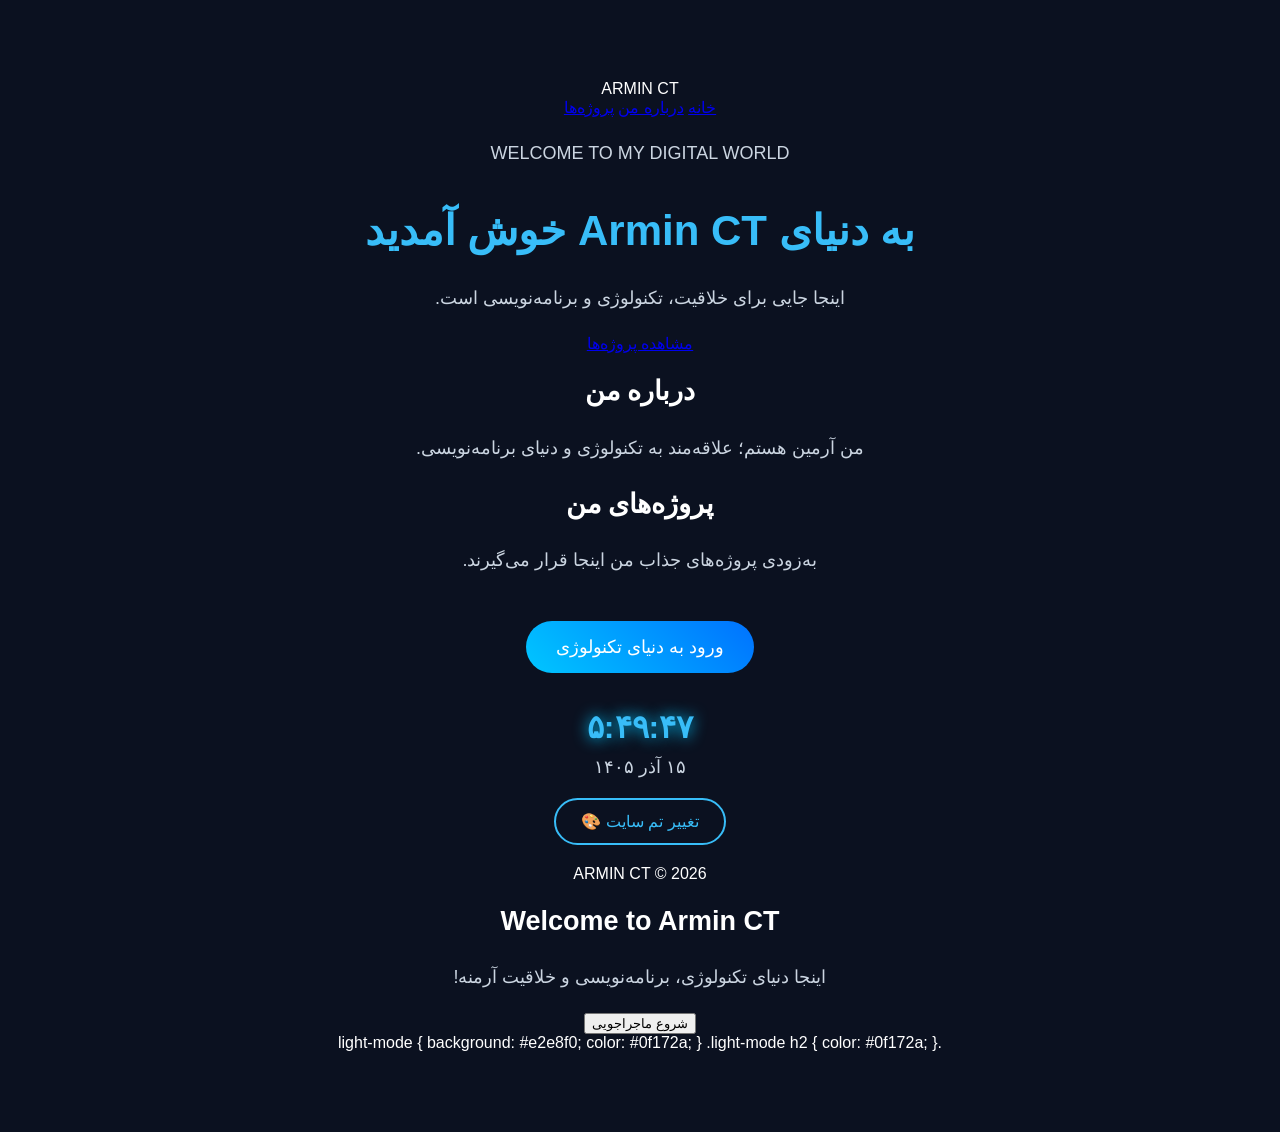
==== index.html @ 5d2690ed "Update index.html" ====
<!DOCTYPE html>
<html lang="fa" dir="rtl">
<head>
    <meta charset="UTF-8">
    <meta name="viewport" content="width=device-width, initial-scale=1.0">
    <title>Armin CT</title>
<link rel="stylesheet" href="style.css">
</head>

<body>

    <header>
        <div class="logo">ARMIN <span>CT</span></div>
        <nav>
            <a href="#home">خانه</a>
            <a href="#about">درباره من</a>
            <a href="#projects">پروژه‌ها</a>
        </nav>
    </header>

    <main id="home">

        <section class="hero">
            <p class="welcome">WELCOME TO MY DIGITAL WORLD</p>

            <h1>به دنیای <span>Armin CT</span> خوش آمدید</h1>

            <p class="description">
                اینجا جایی برای خلاقیت، تکنولوژی و برنامه‌نویسی است.
            </p>

            <a class="button" href="#projects">
                مشاهده پروژه‌ها
            </a>
        </section>

        <section id="about">
            <h2>درباره من</h2>
            <p>من آرمین هستم؛ علاقه‌مند به تکنولوژی و دنیای برنامه‌نویسی.</p>
        </section>

        <section id="projects">
            <h2>پروژه‌های من</h2>
            <p>به‌زودی پروژه‌های جذاب من اینجا قرار می‌گیرند.</p>
        </section>
<button class="tech-btn">
ورود به دنیای تکنولوژی
</button>
  <div id="clock"></div>  
 <div id="date"></div> 
 <button id="themeBtn">تغییر تم سایت 🎨</button>
  </main>

    <footer>
        ARMIN CT © 2026
    </footer>

  <script src="script.js"></script>
<section id="welcome">
  <h2>Welcome to Armin CT</h2>
  <p>اینجا دنیای تکنولوژی، برنامه‌نویسی و خلاقیت آرمنه!</p>
  <button onclick="alert('Welcome to Armin CT!')">
    شروع ماجراجویی
  </button>
</section>
</body>
</html>
.light-mode {
    background: #e2e8f0;
    color: #0f172a;
}

.light-mode h2 {
    color: #0f172a;
}
---- style.css ----
* {
    box-sizing: border-box;
}

body {
    background: #0b1120;
    color: white;
    font-family: Tahoma, sans-serif;
    direction: rtl;
    text-align: center;
    padding: 80px 20px;
    margin: 0;
}

h1 {
    color: #38bdf8;
    font-size: 42px;
    margin-bottom: 25px;
}

h2 {
    color: #ffffff;
    font-size: 27px;
}

p {
    color: #cbd5e1;
    font-size: 18px;
    line-height: 2;
}
.tech-btn {
    background: linear-gradient(45deg, #00c6ff, #0072ff);
    color: white;
    border: none;
    padding: 15px 30px;
    border-radius: 30px;
    font-size: 18px;
    cursor: pointer;
    margin-top: 25px;
}
.tech-btn:hover {
    transform: scale(1.08);
    box-shadow: 0 0 25px #00c6ff;
    transition: 0.3s;
}
#clock {
    color: #38bdf8;
    font-size: 32px;
    font-weight: bold;
    margin-top: 35px;
    text-shadow: 0 0 15px #00c6ff;
}

#date {
    color: #cbd5e1;
    font-size: 18px;
    margin-top: 10px;
}
#themeBtn {
    background: transparent;
    color: #38bdf8;
    border: 2px solid #38bdf8;
    padding: 12px 25px;
    border-radius: 25px;
    cursor: pointer;
    margin: 20px;
    font-size: 16px;
}
body.light-mode {
    background: #e2e8f0;
    color: #0f172a;
}

body.light-mode h1,
body.light-mode h2,
body.light-mode .logo {
    color: #0f172a;
}

body.light-mode p {
    color: #334155;
}

body.light-mode nav a {
    color: #0f172a;
}
body, body * {
    transition: background-color 0.3s ease,
                color 0.3s ease,
                border-color 0.3s ease;
}
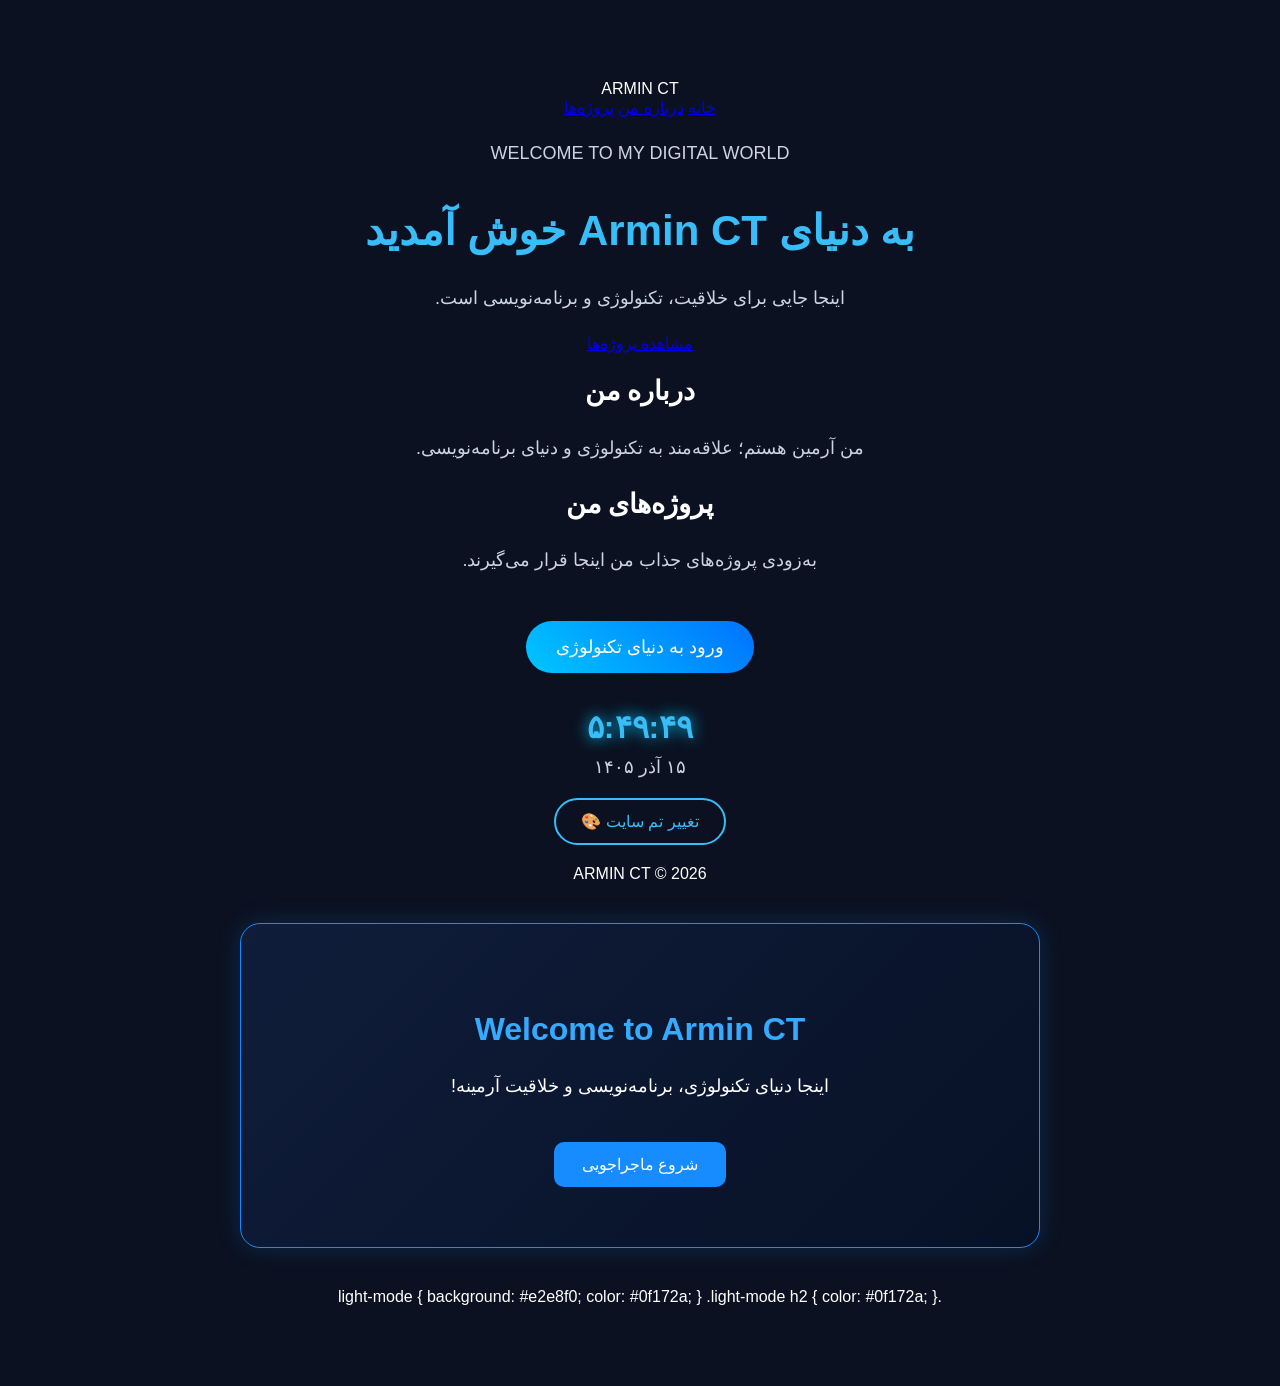
==== commit 807ee0b8: "Update index.html" ====
--- a/index.html
+++ b/index.html
@@ -58,7 +58,7 @@
   <script src="script.js"></script>
 <section id="welcome">
   <h2>Welcome to Armin CT</h2>
-  <p>اینجا دنیای تکنولوژی، برنامه‌نویسی و خلاقیت آرمنه!</p>
+  <p>اینجا دنیای تکنولوژی، برنامه‌نویسی و خلاقیت آرمینه!</p>
   <button onclick="alert('Welcome to Armin CT!')">
     شروع ماجراجویی
   </button>
--- a/style.css
+++ b/style.css
@@ -89,3 +89,42 @@
                 color 0.3s ease,
                 border-color 0.3s ease;
 }
+#welcome {
+  text-align: center;
+  padding: 60px 20px;
+  margin: 40px auto;
+  max-width: 800px;
+  border: 1px solid #168cff;
+  border-radius: 20px;
+  background: linear-gradient(135deg, #101d3a, #071126);
+  box-shadow: 0 0 25px rgba(22, 140, 255, 0.2);
+}
+
+#welcome h2 {
+  color: #35aaff;
+  font-size: 32px;
+  margin-bottom: 20px;
+}
+
+#welcome p {
+  color: #ffffff;
+  font-size: 18px;
+  line-height: 2;
+}
+
+#welcome button {
+  background: #168cff;
+  color: white;
+  border: none;
+  padding: 13px 28px;
+  border-radius: 10px;
+  cursor: pointer;
+  font-size: 16px;
+  margin-top: 20px;
+  transition: 0.3s;
+}
+
+#welcome button:hover {
+  background: #0066cc;
+  transform: scale(1.05);
+}
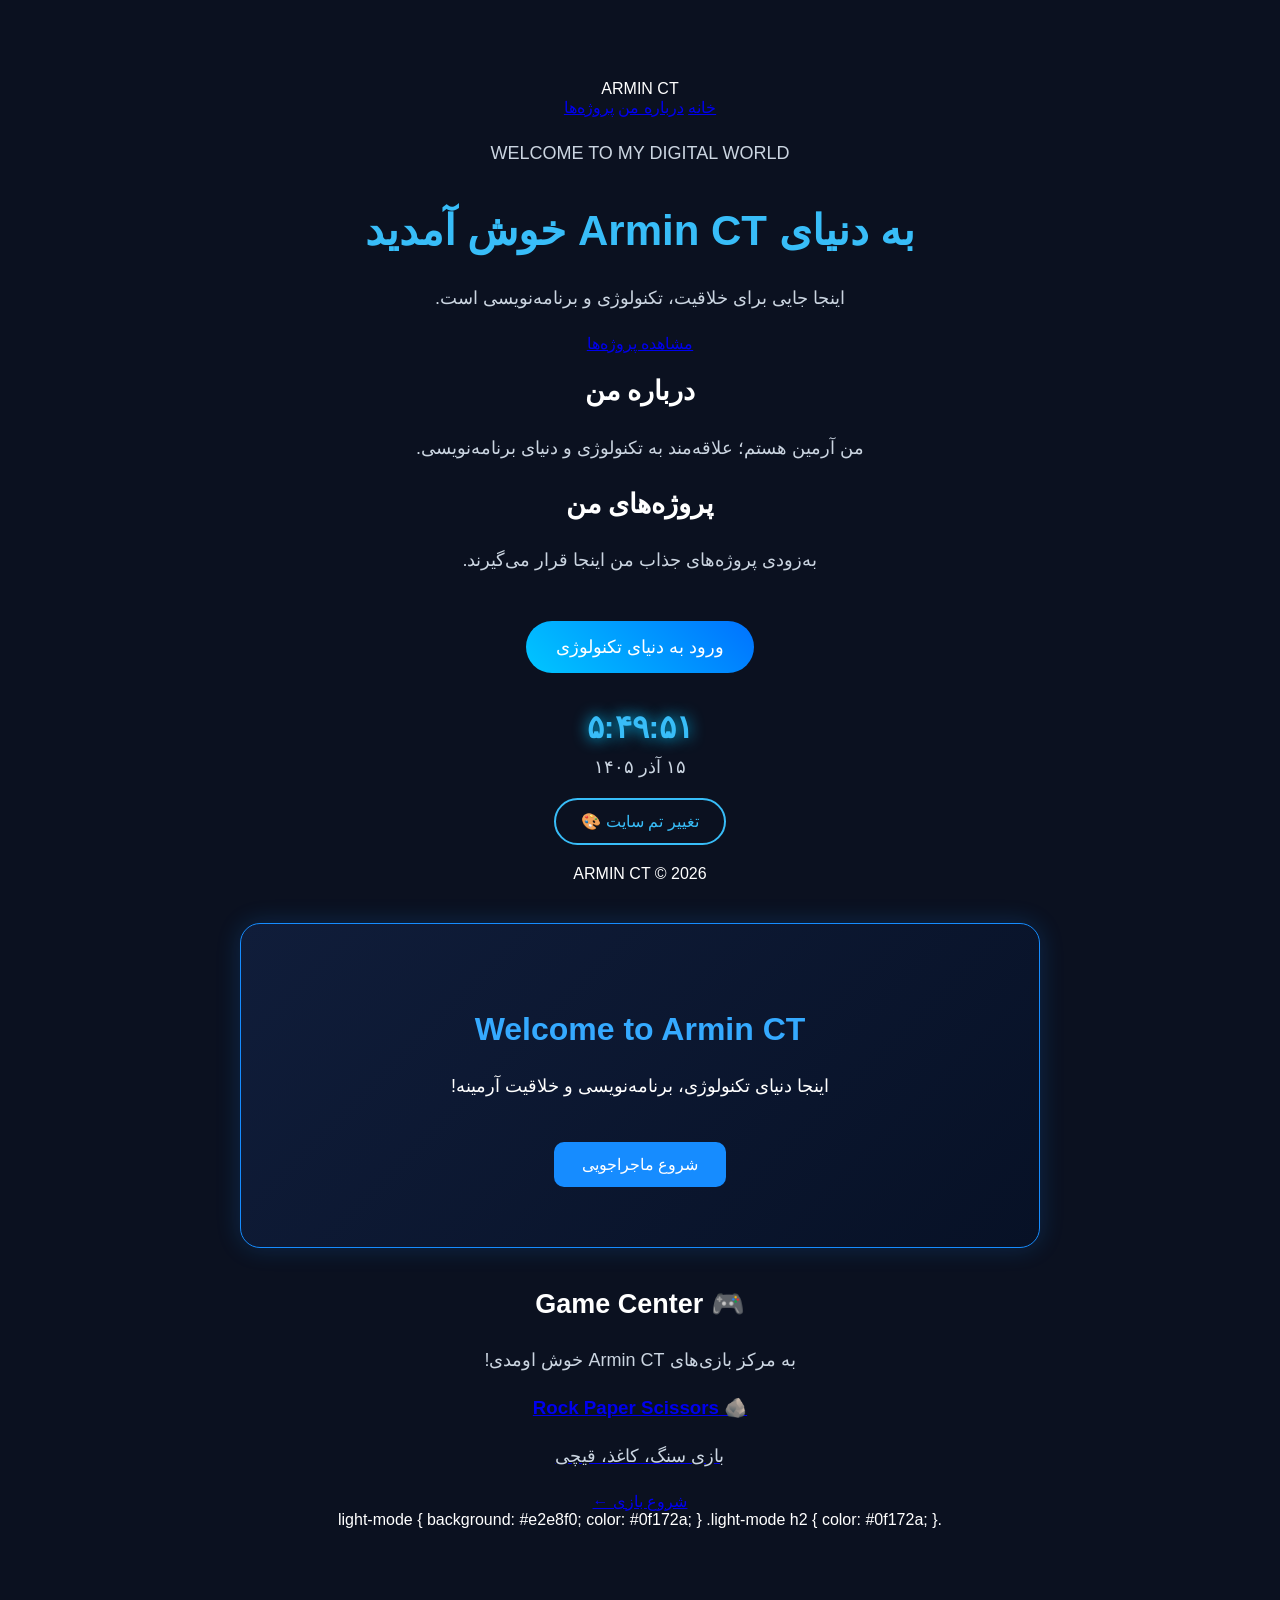
==== commit 35810280: "Update index.html" ====
--- a/index.html
+++ b/index.html
@@ -63,6 +63,16 @@
     شروع ماجراجویی
   </button>
 </section>
+<section id="game-center">
+  <h2>🎮 Game Center</h2>
+  <p>به مرکز بازی‌های Armin CT خوش اومدی!</p>
+
+  <a href="rock-paper-scissors.html" class="game-card">
+    <h3>🪨 Rock Paper Scissors</h3>
+    <p>بازی سنگ، کاغذ، قیچی</p>
+    <span>شروع بازی ←</span>
+  </a>
+</section>
 </body>
 </html>
 .light-mode {
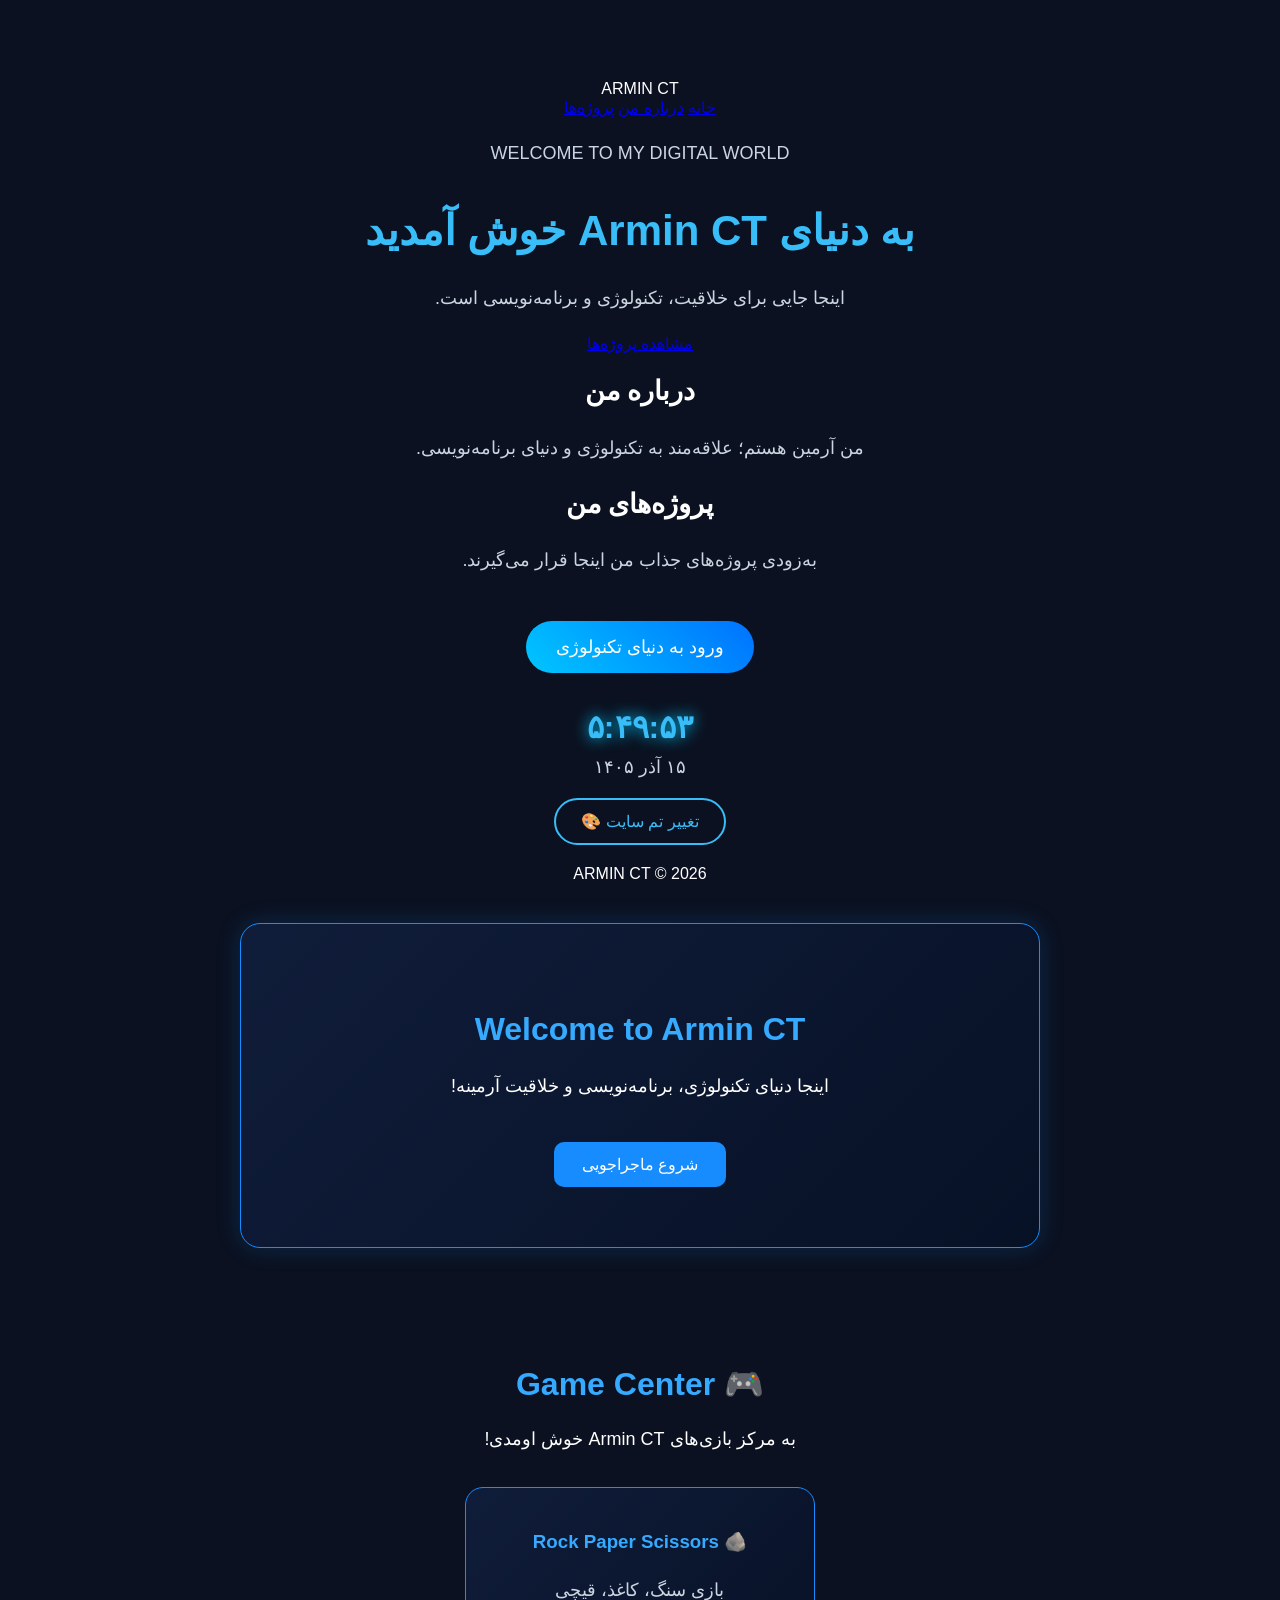
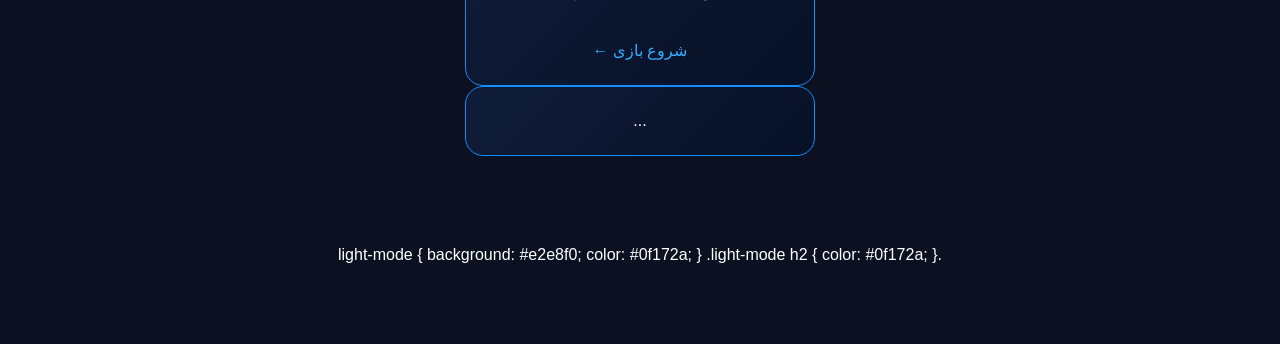
==== commit d3dd1a35: "Update index.html" ====
--- a/index.html
+++ b/index.html
@@ -72,6 +72,9 @@
     <p>بازی سنگ، کاغذ، قیچی</p>
     <span>شروع بازی ←</span>
   </a>
+<a href="rock-paper-scissors.html" class="game-card">
+  ...
+</a>
 </section>
 </body>
 </html>
--- a/style.css
+++ b/style.css
@@ -128,3 +128,48 @@
   background: #0066cc;
   transform: scale(1.05);
 }
+#game-center {
+  text-align: center;
+  padding: 50px 20px;
+  margin: 40px auto;
+  max-width: 900px;
+}
+
+#game-center h2 {
+  color: #35aaff;
+  font-size: 32px;
+  margin-bottom: 15px;
+}
+
+#game-center > p {
+  color: white;
+  margin-bottom: 30px;
+}
+
+.game-card {
+  display: block;
+  max-width: 350px;
+  margin: auto;
+  padding: 25px;
+  background: linear-gradient(135deg, #101d3a, #071126);
+  border: 1px solid #168cff;
+  border-radius: 18px;
+  color: white;
+  text-decoration: none;
+  transition: 0.3s;
+}
+
+.game-card:hover {
+  transform: translateY(-6px);
+  box-shadow: 0 0 20px rgba(22, 140, 255, 0.3);
+}
+
+.game-card h3 {
+  color: #35aaff;
+}
+
+.game-card span {
+  display: inline-block;
+  margin-top: 15px;
+  color: #35aaff;
+}
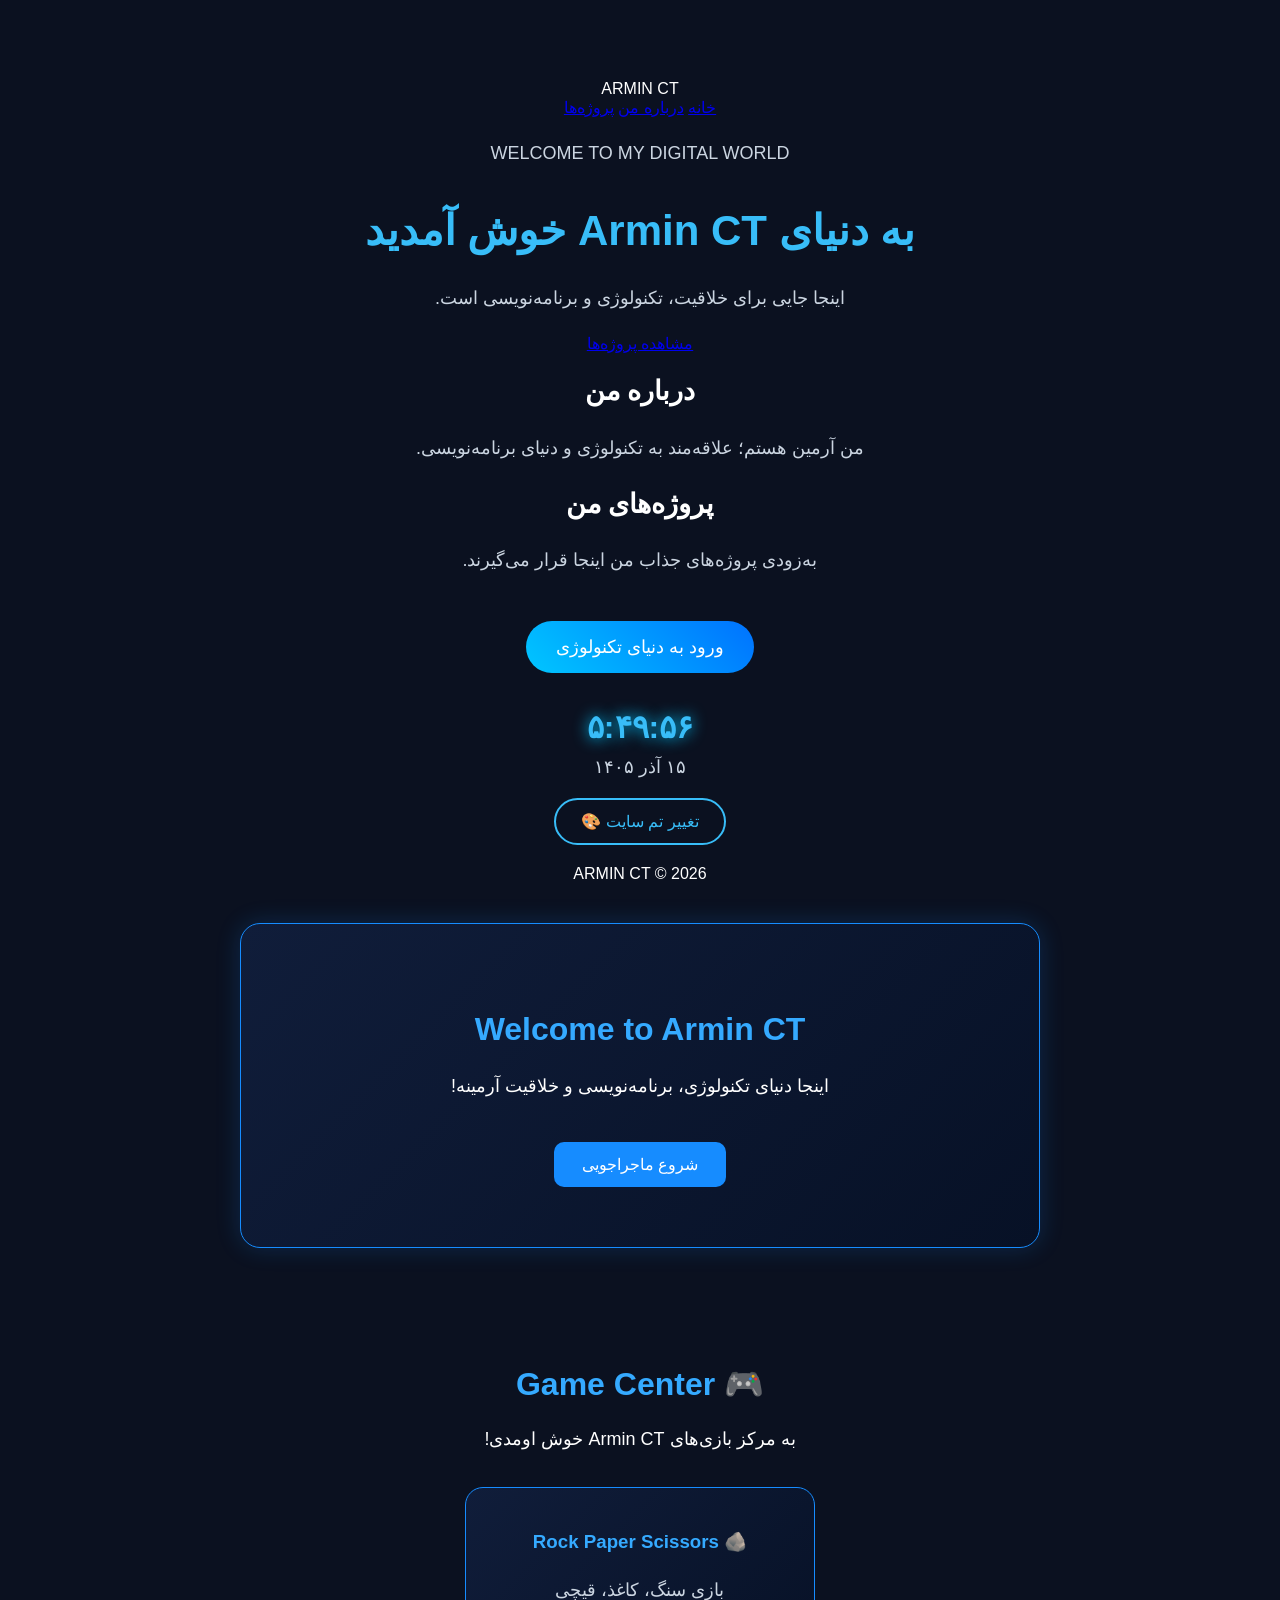
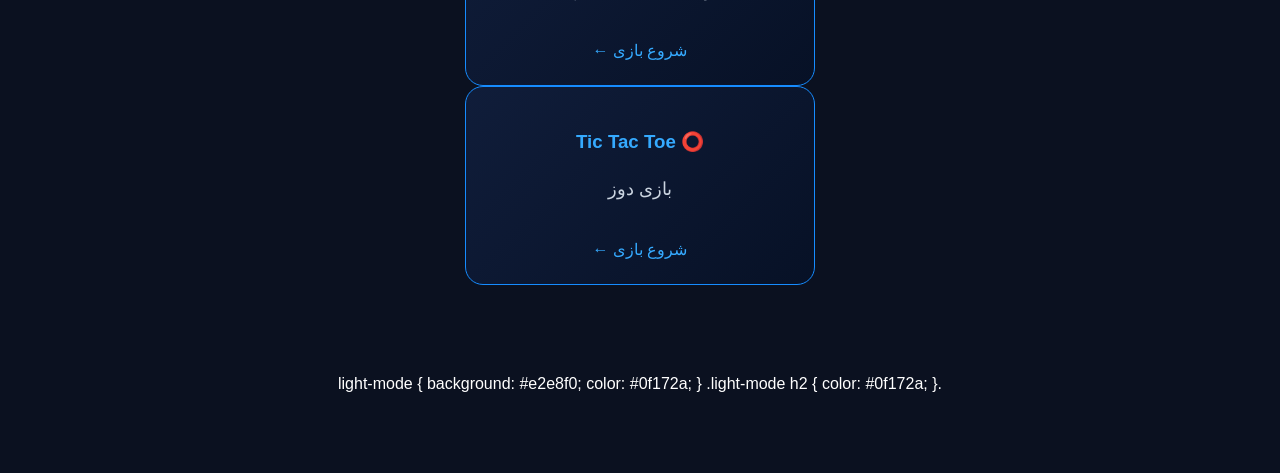
==== commit 6d2e91d3: "Update index.html" ====
--- a/index.html
+++ b/index.html
@@ -72,8 +72,10 @@
     <p>بازی سنگ، کاغذ، قیچی</p>
     <span>شروع بازی ←</span>
   </a>
-<a href="rock-paper-scissors.html" class="game-card">
-  ...
+<a href="tic-tac-toe.html" class="game-card">
+  <h3>⭕ Tic Tac Toe</h3>
+  <p>بازی دوز</p>
+  <span>شروع بازی ←</span>
 </a>
 </section>
 </body>
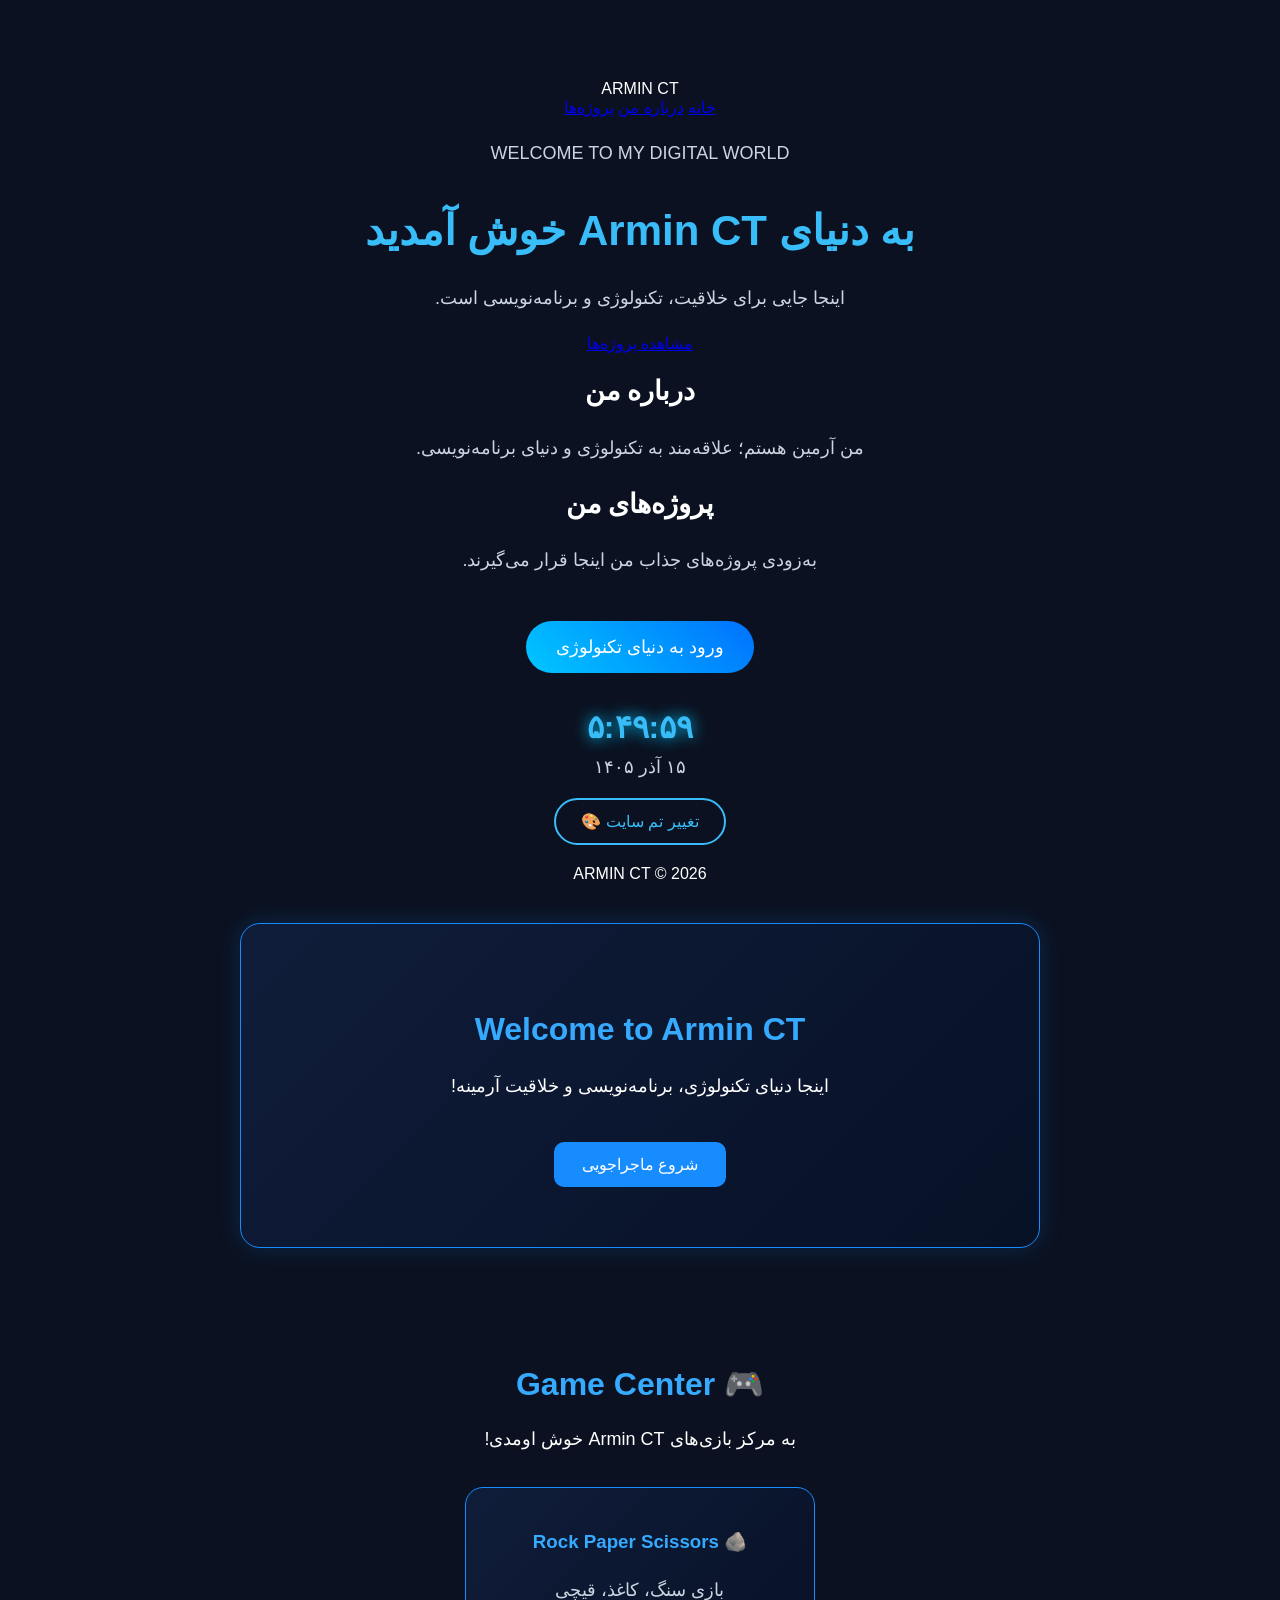
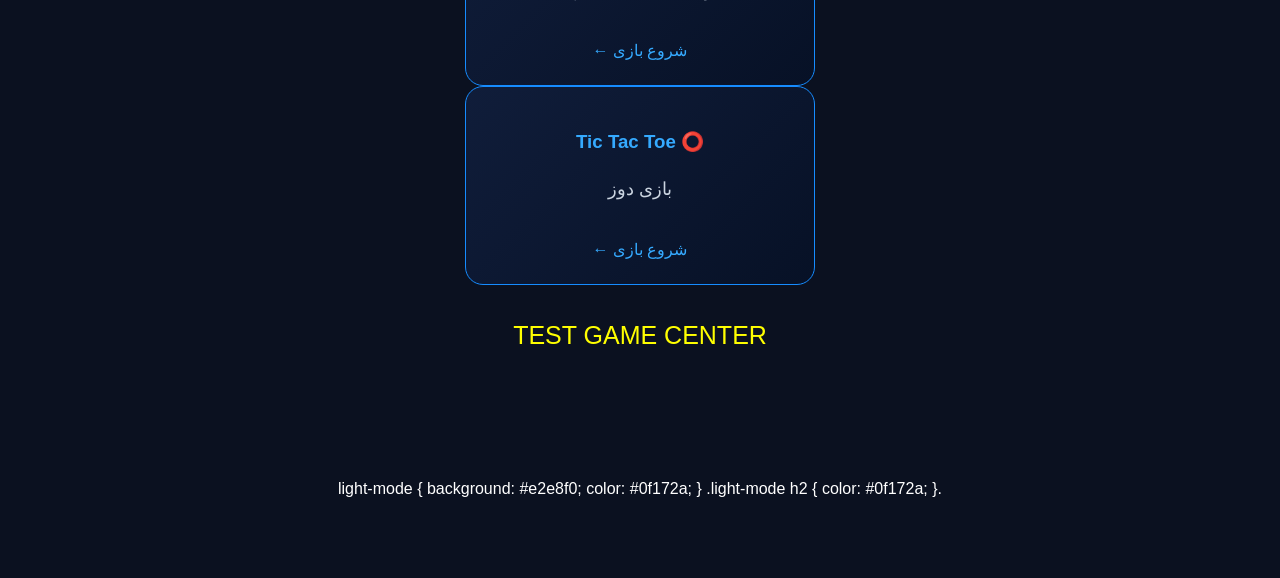
==== commit 403a8916: "Update index.html" ====
--- a/index.html
+++ b/index.html
@@ -77,6 +77,9 @@
   <p>بازی دوز</p>
   <span>شروع بازی ←</span>
 </a>
+<p style="color:yellow; font-size:25px;">
+  TEST GAME CENTER
+</p>
 </section>
 </body>
 </html>
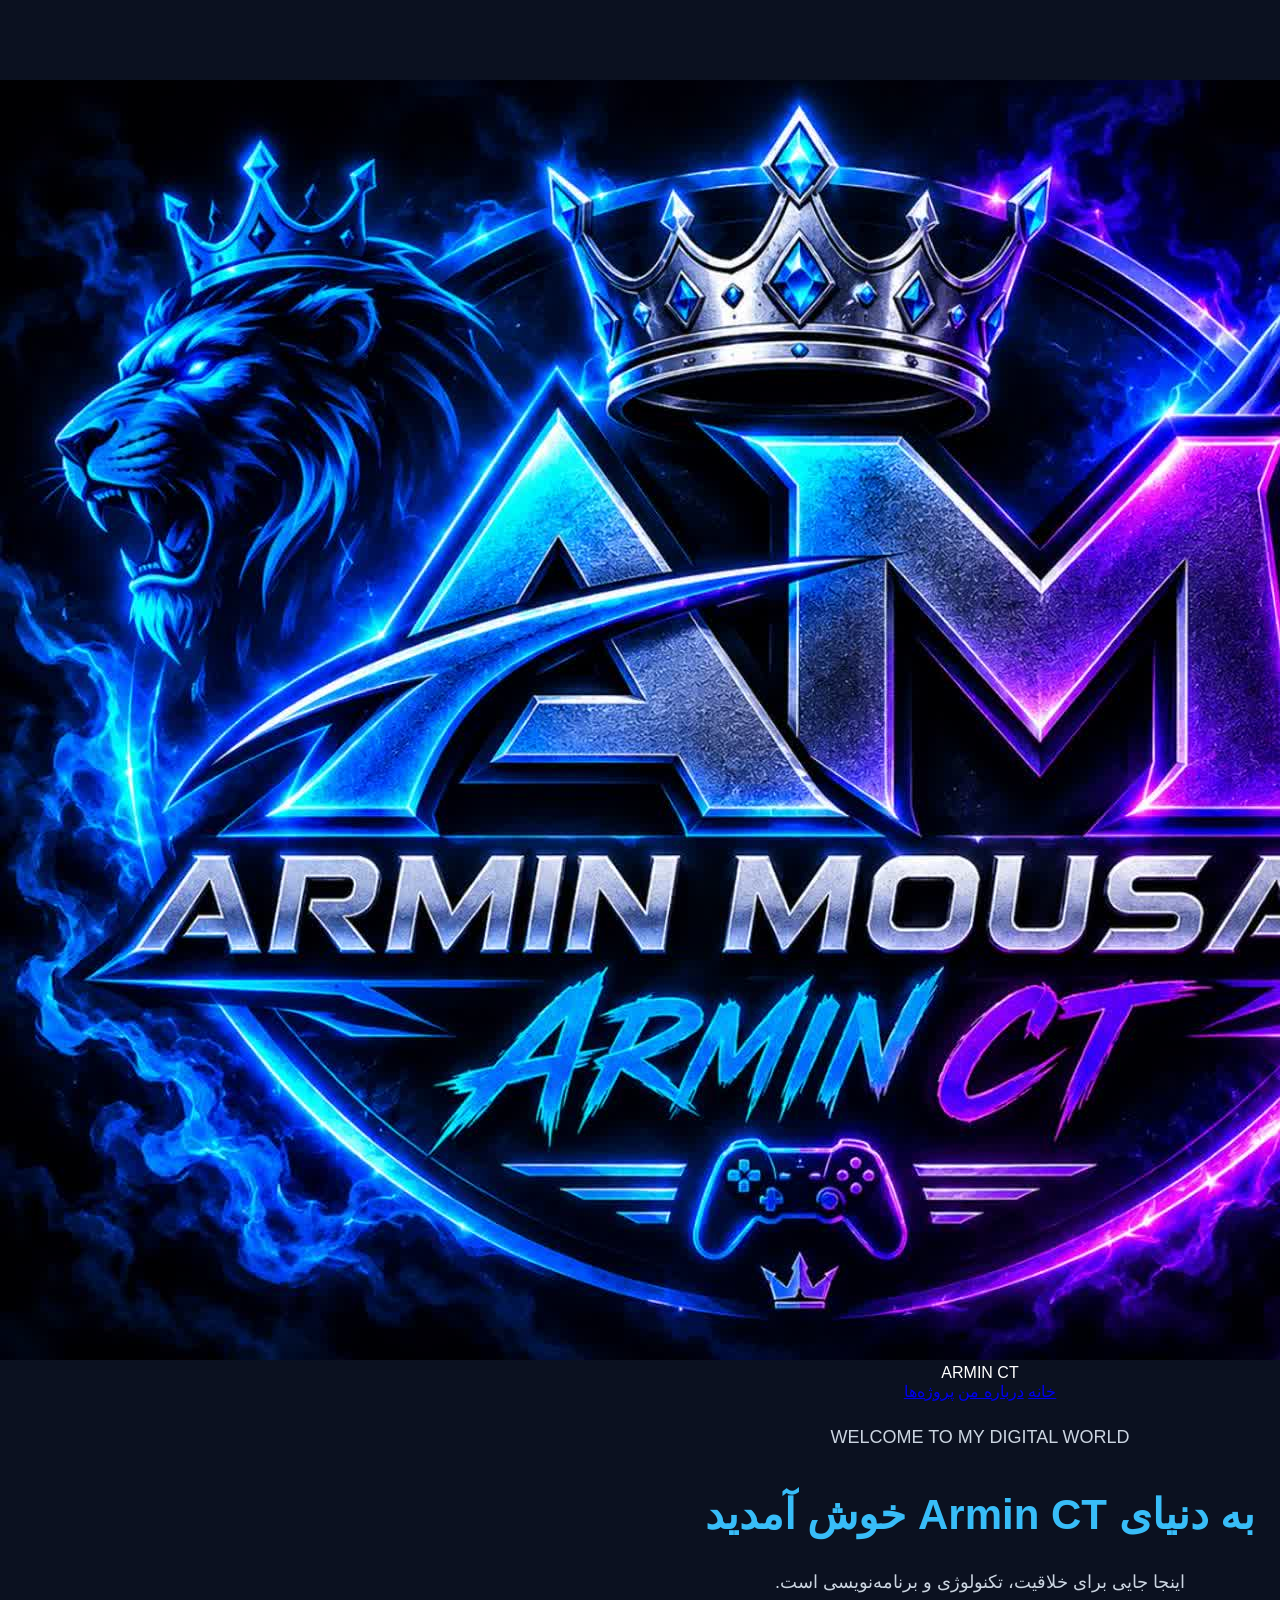
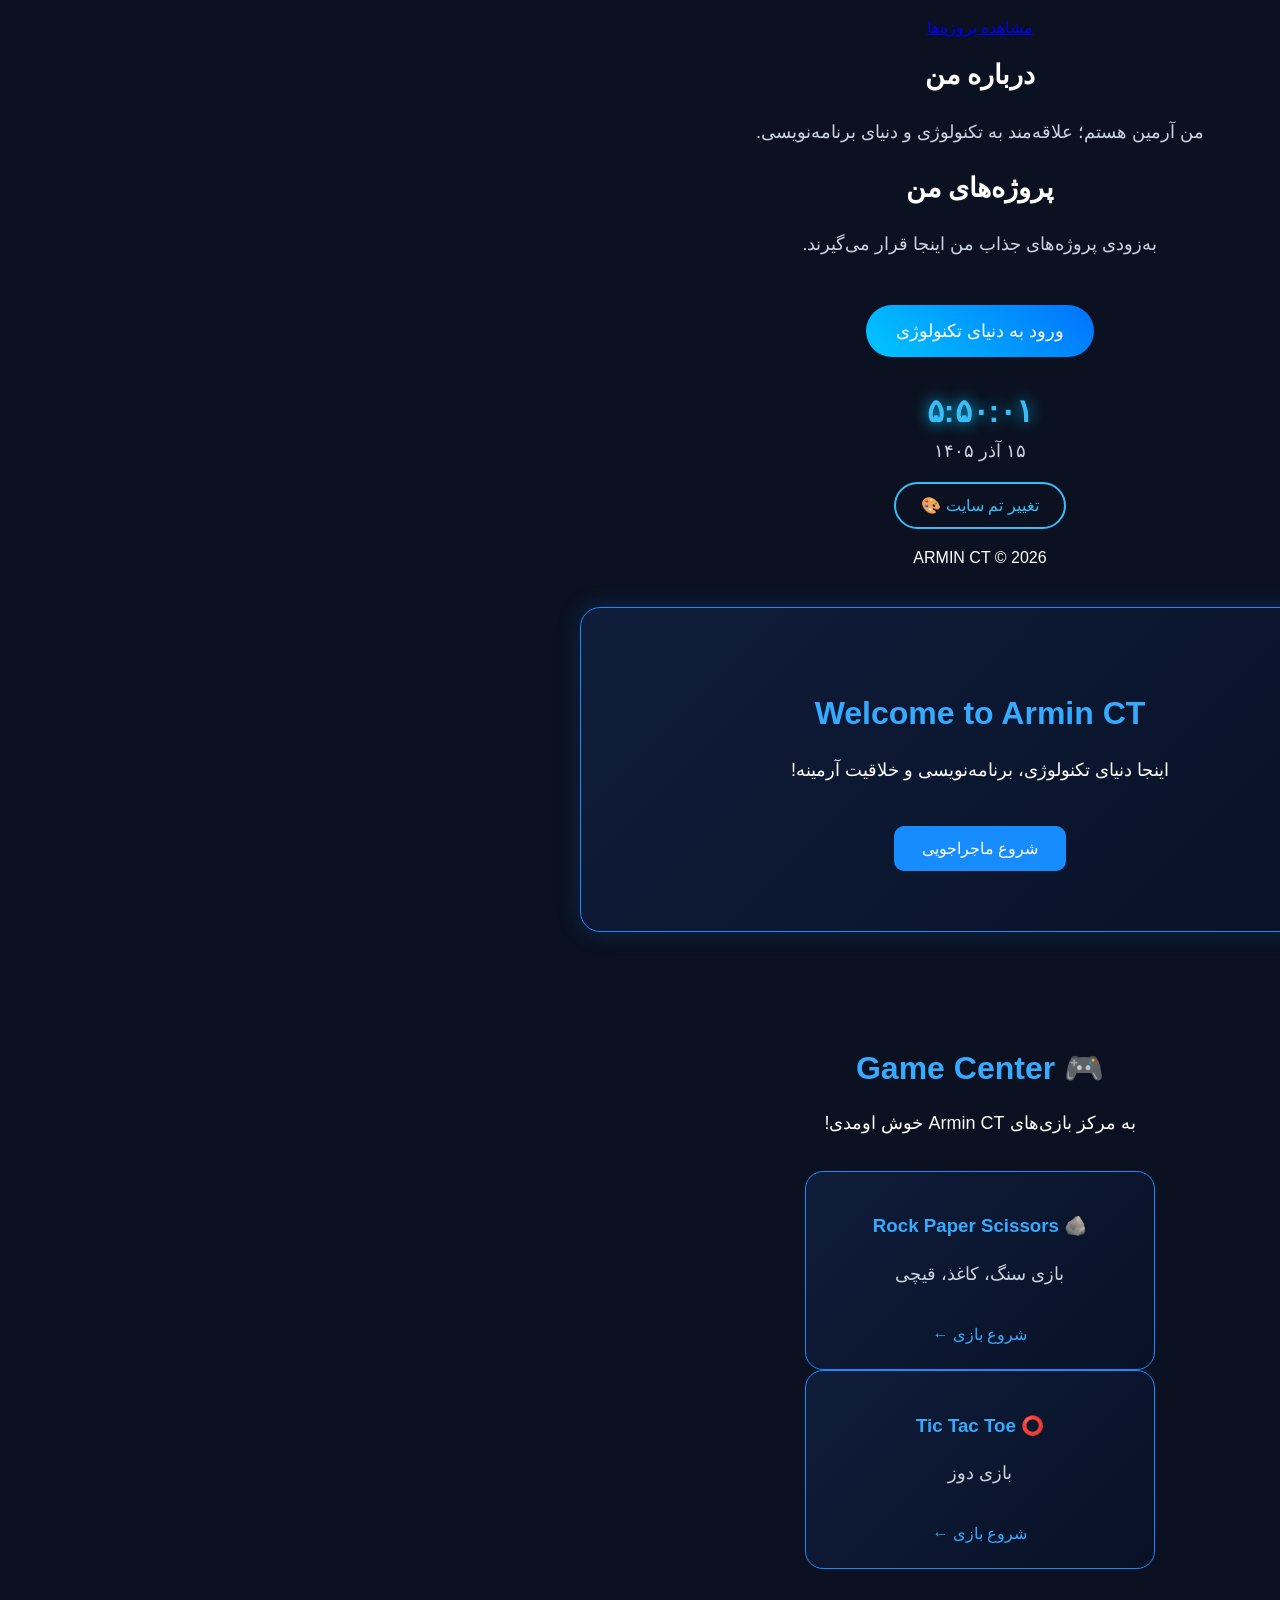
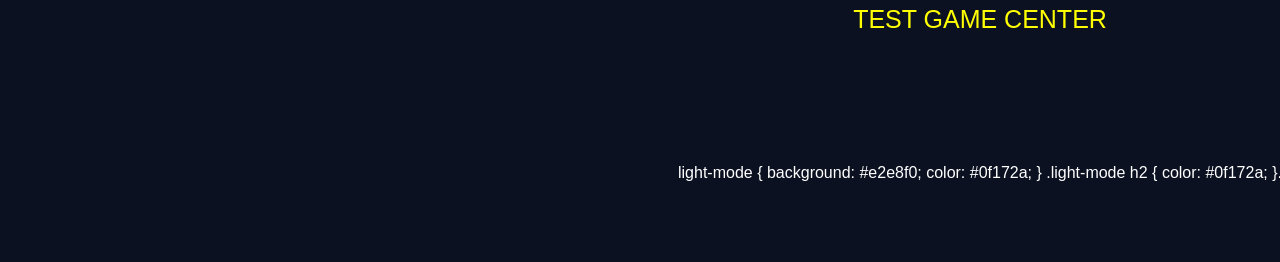
==== commit be8beca7: "Update index.html" ====
--- a/index.html
+++ b/index.html
@@ -10,6 +10,7 @@
 <body>
 
     <header>
+      <img src="armin%20mousavi.jfif" alt="ARMIN MOUSAVI Logo" class="logo">
         <div class="logo">ARMIN <span>CT</span></div>
         <nav>
             <a href="#home">خانه</a>
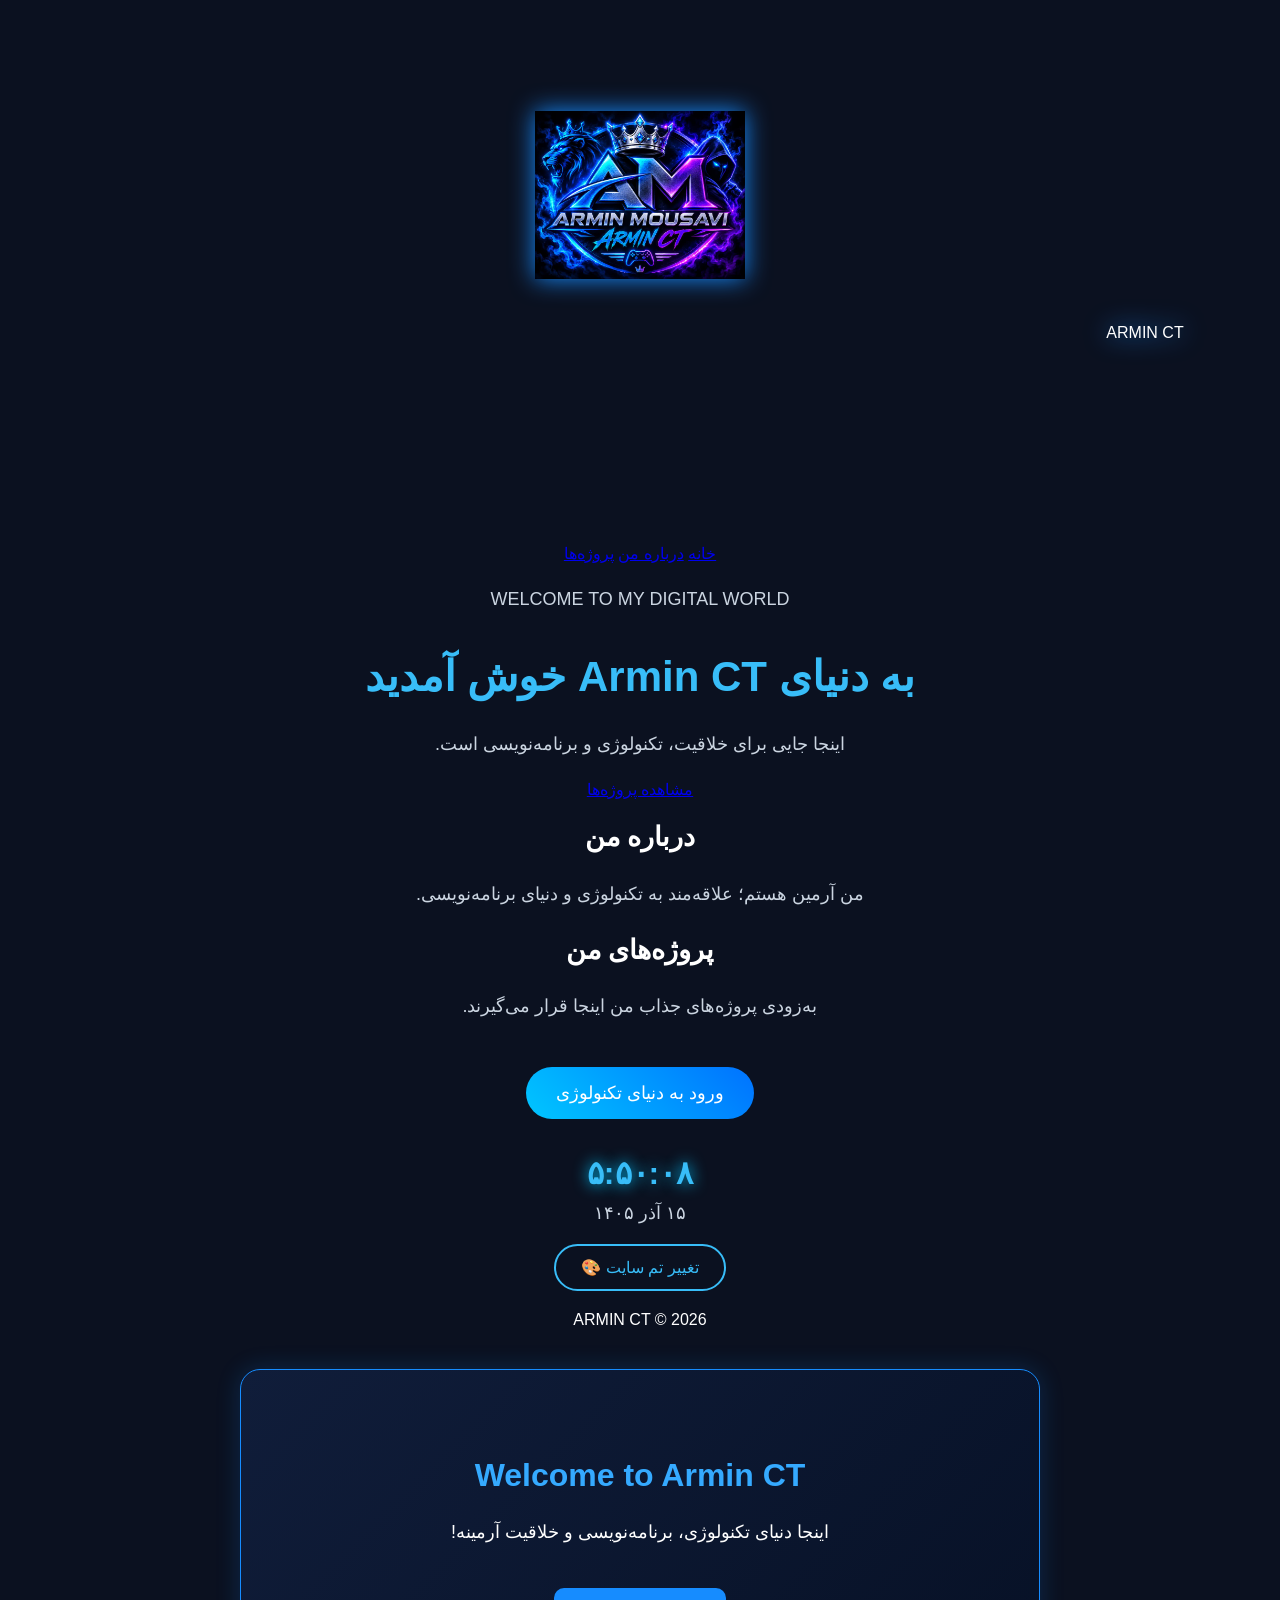
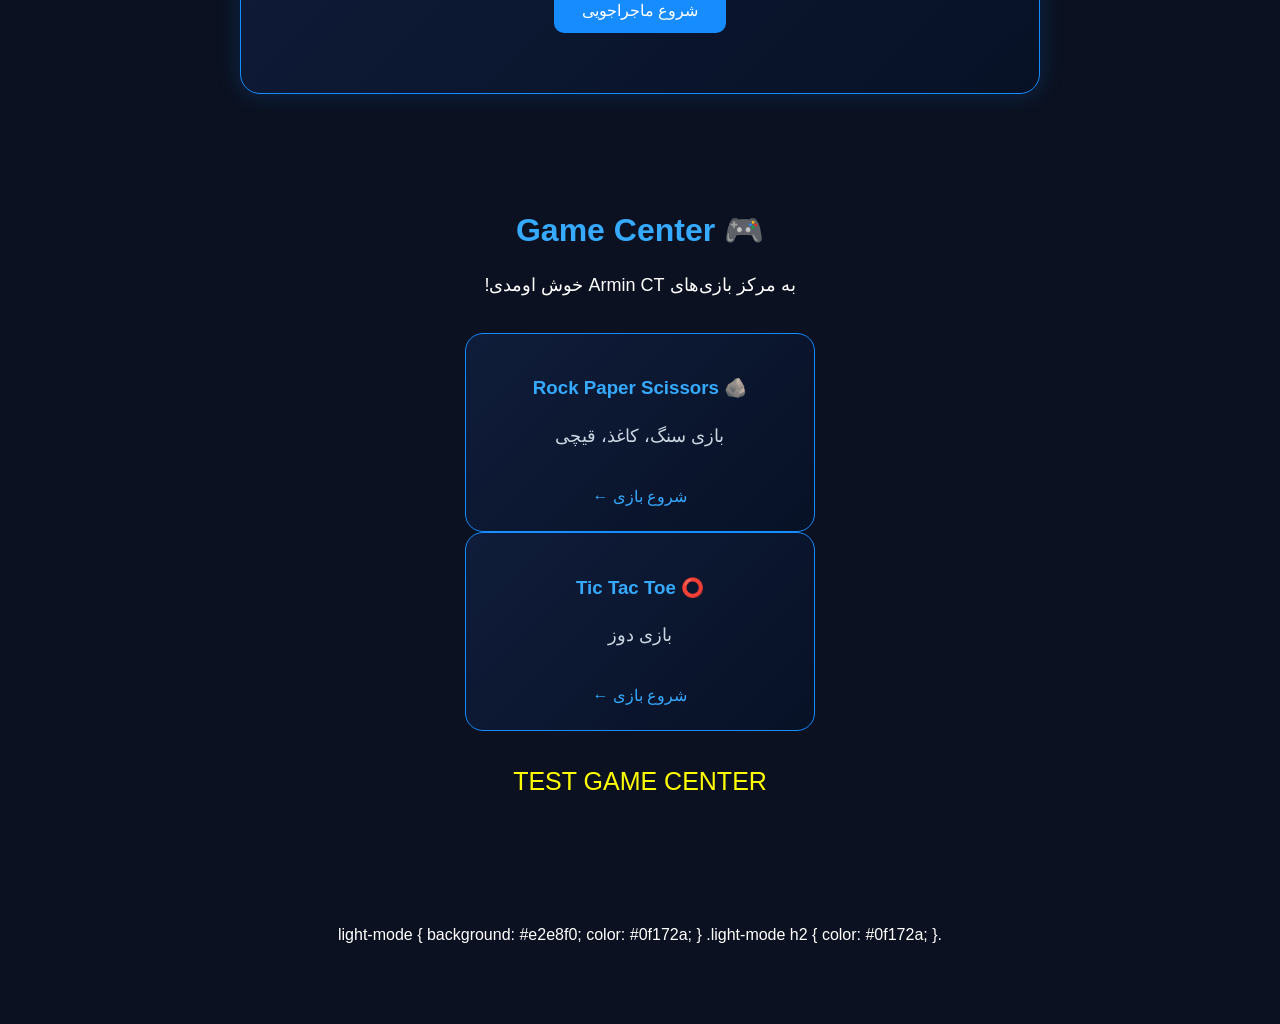
==== commit 3ea74962: "Update index.html" ====
--- a/index.html
+++ b/index.html
@@ -1,6 +1,7 @@
 <!DOCTYPE html>
 <html lang="fa" dir="rtl">
 <head>
+  <meta name="google-site-verification" content="mWU2wFauvjblt5ZST6eEKEn3lCMt_ggomNJCG3_ErS8" />  
     <meta charset="UTF-8">
     <meta name="viewport" content="width=device-width, initial-scale=1.0">
     <title>Armin CT</title>
--- a/style.css
+++ b/style.css
@@ -173,3 +173,17 @@
   margin-top: 15px;
   color: #35aaff;
 }
+.logo {
+  width: 210px;
+  height: 210px;
+  object-fit: contain;
+  border-radius: 15px;
+  filter: drop-shadow(0 0 12px #168cff);
+  margin: 10px;
+  transition: 0.3s;
+}
+
+.logo:hover {
+  transform: scale(1.1);
+  filter: drop-shadow(0 0 20px #8a2be2);
+}
